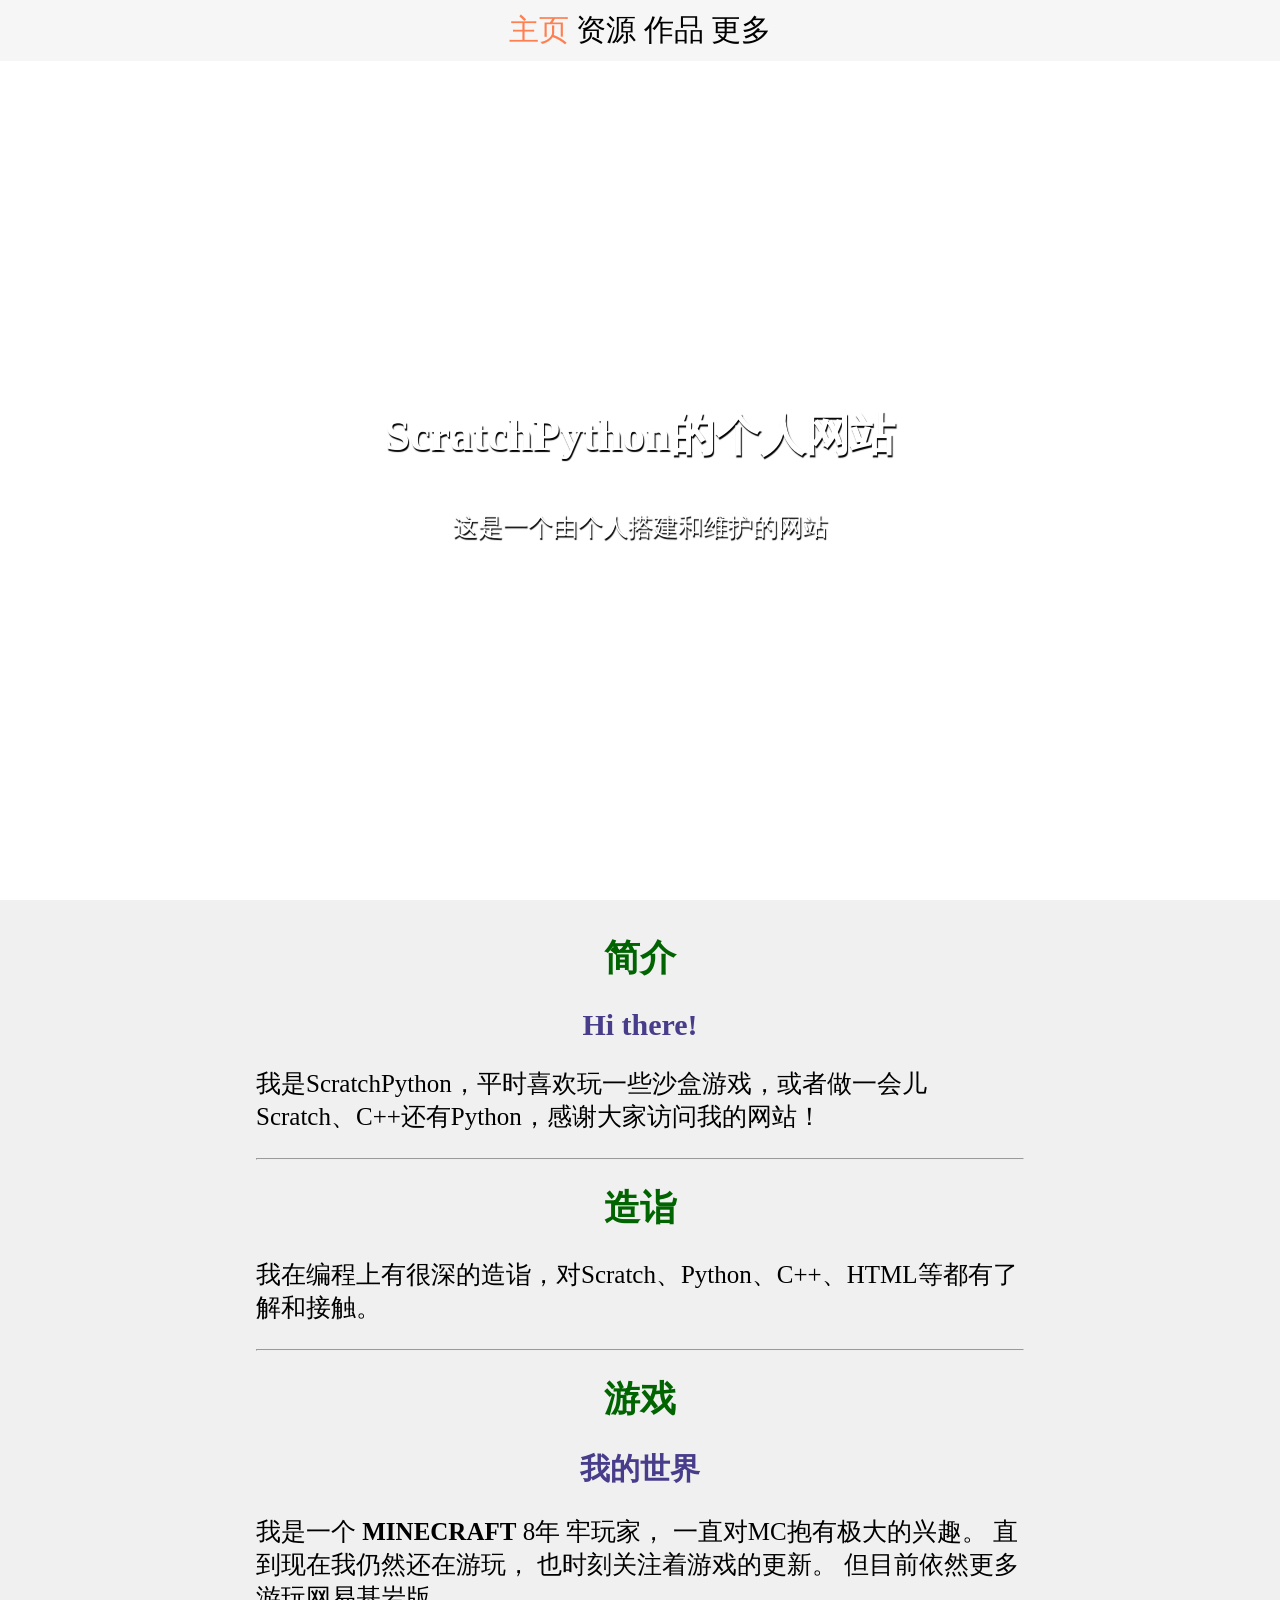
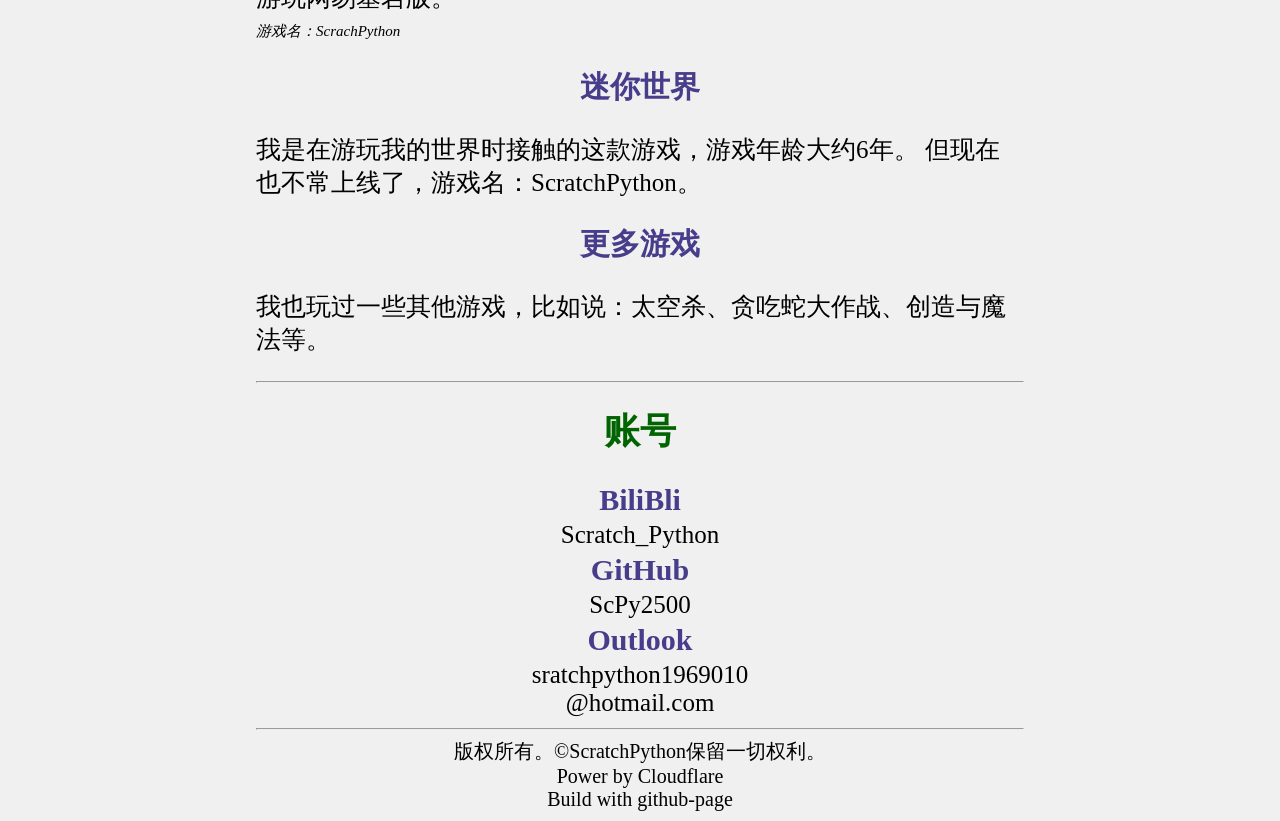
==== index.html @ 3dcf385e "Add connect in file.html.Fix some bug." ====
<!DOCTYPE html>
<html lang=zh-cn>

<head>
	<meta charset="utf-8">
	<meta name="keywords" content="scratchpython, scratch python,scratch-python, SP">
	<meta name="description" content="ScratchPython的个人主页：这个人不神秘，只是平时会玩会儿Minecraft，做做Scratch或者Python和Cpp。">
	<meta name="author" content="ScratchPython">
	<link type="image/png" rel="shortcut icon" href="favicon.png"/>
	<title>简介 - ScratchPython</title>
	<link rel="stylesheet" type="text/css" href="/css/style.css" />
	<style>
@media (orientation: portrait){
  body{
	background: url("./img/bgs.webp") center fixed;
	-webkit-background-size: cover;
	-o-background-size: cover;
	background-size: cover;
  }
}
@media (orientation: landscape){
  body{
	background: url("./img/bgl.webp") center fixed;
	-webkit-background-size: cover;
	-o-background-size: cover;
	background-size: cover;
  }
}
	</style>
</head>

<body>
	<div class="tab" style="top: 0; font-size: 30px; z-index:999;">
		<a href="./" style="color: coral">主页</a>
		<a href="file.html">资源</a>
		<a href="./prog.html">作品</a>
		<a href="./more.html">更多</a>
	</div>
	<div style="left: 10%; top: 40%; width: 80%; padding: 0; color: white" class="hid">
		<p class="imtitle">ScratchPython的个人网站</p>
		<p>这是一个由个人搭建和维护的网站</p>
	</div>
	<div style="top: 100%">
		<h1>简介</h1>
		<p></p>
		<h2>Hi there!<br/></h2>
		<p>我是ScratchPython，平时喜欢玩一些沙盒游戏，或者做一会儿Scratch、C++还有Python，感谢大家访问我的网站！<br/>
		</p>
		<hr/>
		<h1>造诣</h1>
		<p>我在编程上有很深的造诣，对Scratch、Python、C++、HTML等都有了解和接触。</p>
		<hr/>
		<h1>游戏</h1>
		<h2>我的世界</h2>
		<p>
			我是一个 <b>MINECRAFT</b> 8年 牢玩家，
			一直对MC抱有极大的兴趣。
			直到现在我仍然还在游玩，
			也时刻关注着游戏的更新。
			但目前依然更多游玩网易基岩版。<br/>
			<i style="font-size: 15px">游戏名：ScrachPython</i>
		</p>
		<h2>迷你世界</h2>
		<p>
			我是在游玩我的世界时接触的这款游戏，游戏年龄大约6年。
			但现在也不常上线了，游戏名：ScratchPython。
		</p>
		<h2>更多游戏</h2>
		<p>我也玩过一些其他游戏，比如说：太空杀、贪吃蛇大作战、创造与魔法等。</p>
		<hr/>
		<h1>账号</h1>
		<table align="center">
				<tr><th>BiliBli</th></tr>
			<tr>
				<td><a href="//space.bilibili.com/3546961147857203" target="_blank">Scratch_Python</a></td>
			</tr>
			<tr>
				<th>GitHub</th>
			</tr>
			<tr>
				<td><a href="//github.com/scpy2500" target="_blank">ScPy2500</a></td>
			</tr>
				<tr>
					<th>Outlook</th>
			</tr>
			<tr>
				<td><a href="mailto:scratchpython19690101@hotmail.com">sratchpython1969010<br/>@hotmail.com</a></td>
			</tr>
		</table>
		<hr/>
		<footer>
			版权所有。©ScratchPython保留一切权利。<br/>
			Power by Cloudflare<br/>
			Build with github-page
		</footer>
	</div>
</body>
</html>
---- css/style.css ----
div{
  width: 60%;
  position: absolute;
  backdrop-filter: blur(10px);
  background: rgba(225,225,225,50%);
  left: 0;
  padding: 10px 20%;
}
.tab{
  width: 100%;
  text-align: center;
  background: rgba(225,225,225,30%);
  position: fixed;
  padding: 10px 0 10px 0;
}
.imtitle{font-size: 45px;font-weight: bold;}
.hid{
  text-align: center;
  width: 90%;
  padding: 10px;
  backdrop-filter: blur(0);
  background: rgba(0,0,0,0);
  text-shadow: 1px 2px 1px #000000;
}
h1{
  font-size: 36px;
  color: darkgreen;
  text-align: center;
}
h2,th{
  font-size: 30px;
  color: darkslateblue;
  text-align: center;
}
p,td{font-size: 25px;}
td{
  text-align: center;
}
footer{
  font-size: 20px;
  text-align: center;
}
a{
  text-decoration: none;
  color: black;
} 
a:hover{
  color: coral;
}
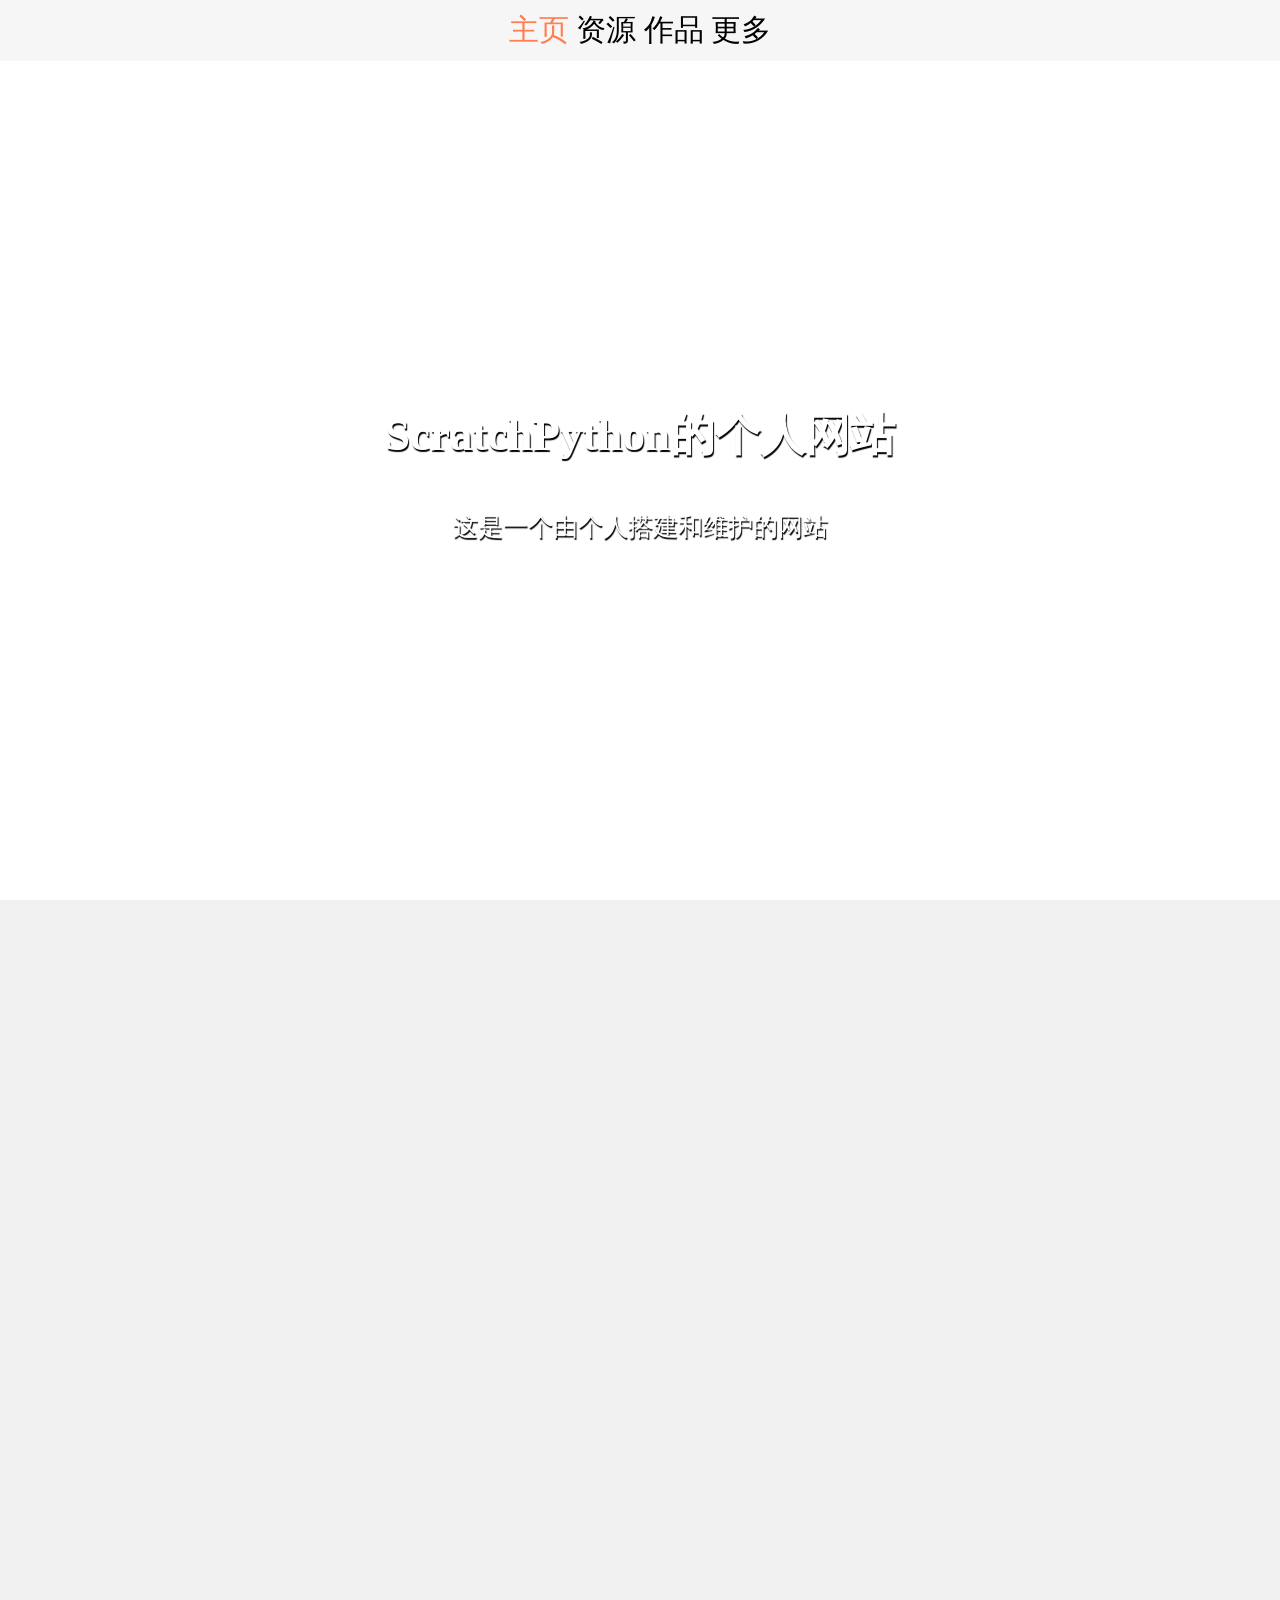
==== commit e2cf8447: "Update many pages. Upgrade file.html,index.html,Matter's Pages etc. Re-add prog.html." ====
--- a/index.html
+++ b/index.html
@@ -10,31 +10,31 @@
 	<title>简介 - ScratchPython</title>
 	<link rel="stylesheet" type="text/css" href="/css/style.css" />
 	<style>
-@media (orientation: portrait){
-  body{
-	background: url("./img/bgs.webp") center fixed;
-	-webkit-background-size: cover;
-	-o-background-size: cover;
-	background-size: cover;
-  }
-}
-@media (orientation: landscape){
-  body{
-	background: url("./img/bgl.webp") center fixed;
-	-webkit-background-size: cover;
-	-o-background-size: cover;
-	background-size: cover;
-  }
-}
+		@media (orientation: portrait){
+			body{
+				background: url("./img/bgs.webp") center fixed;
+				-webkit-background-size: cover;
+				-o-background-size: cover;
+				background-size: cover;
+			}
+		}
+		@media (orientation: landscape){
+			body{
+				background: url("./img/bgl.webp") center fixed;
+				-webkit-background-size: cover;
+				-o-background-size: cover;
+				background-size: cover;
+			}
+		}
 	</style>
 </head>
 
 <body>
 	<div class="tab" style="top: 0; font-size: 30px; z-index:999;">
-		<a href="./" style="color: coral">主页</a>
+		<a href="/" style="color: coral">主页</a>
 		<a href="file.html">资源</a>
-		<a href="./prog.html">作品</a>
-		<a href="./more.html">更多</a>
+		<a href="prog.html">作品</a>
+		<a href="more.html">更多</a>
 	</div>
 	<div style="left: 10%; top: 40%; width: 80%; padding: 0; color: white" class="hid">
 		<p class="imtitle">ScratchPython的个人网站</p>
@@ -69,7 +69,7 @@
 		<p>我也玩过一些其他游戏，比如说：太空杀、贪吃蛇大作战、创造与魔法等。</p>
 		<hr/>
 		<h1>账号</h1>
-		<table align="center">
+		<table style="margin: auto">
 				<tr><th>BiliBli</th></tr>
 			<tr>
 				<td><a href="//space.bilibili.com/3546961147857203" target="_blank">Scratch_Python</a></td>
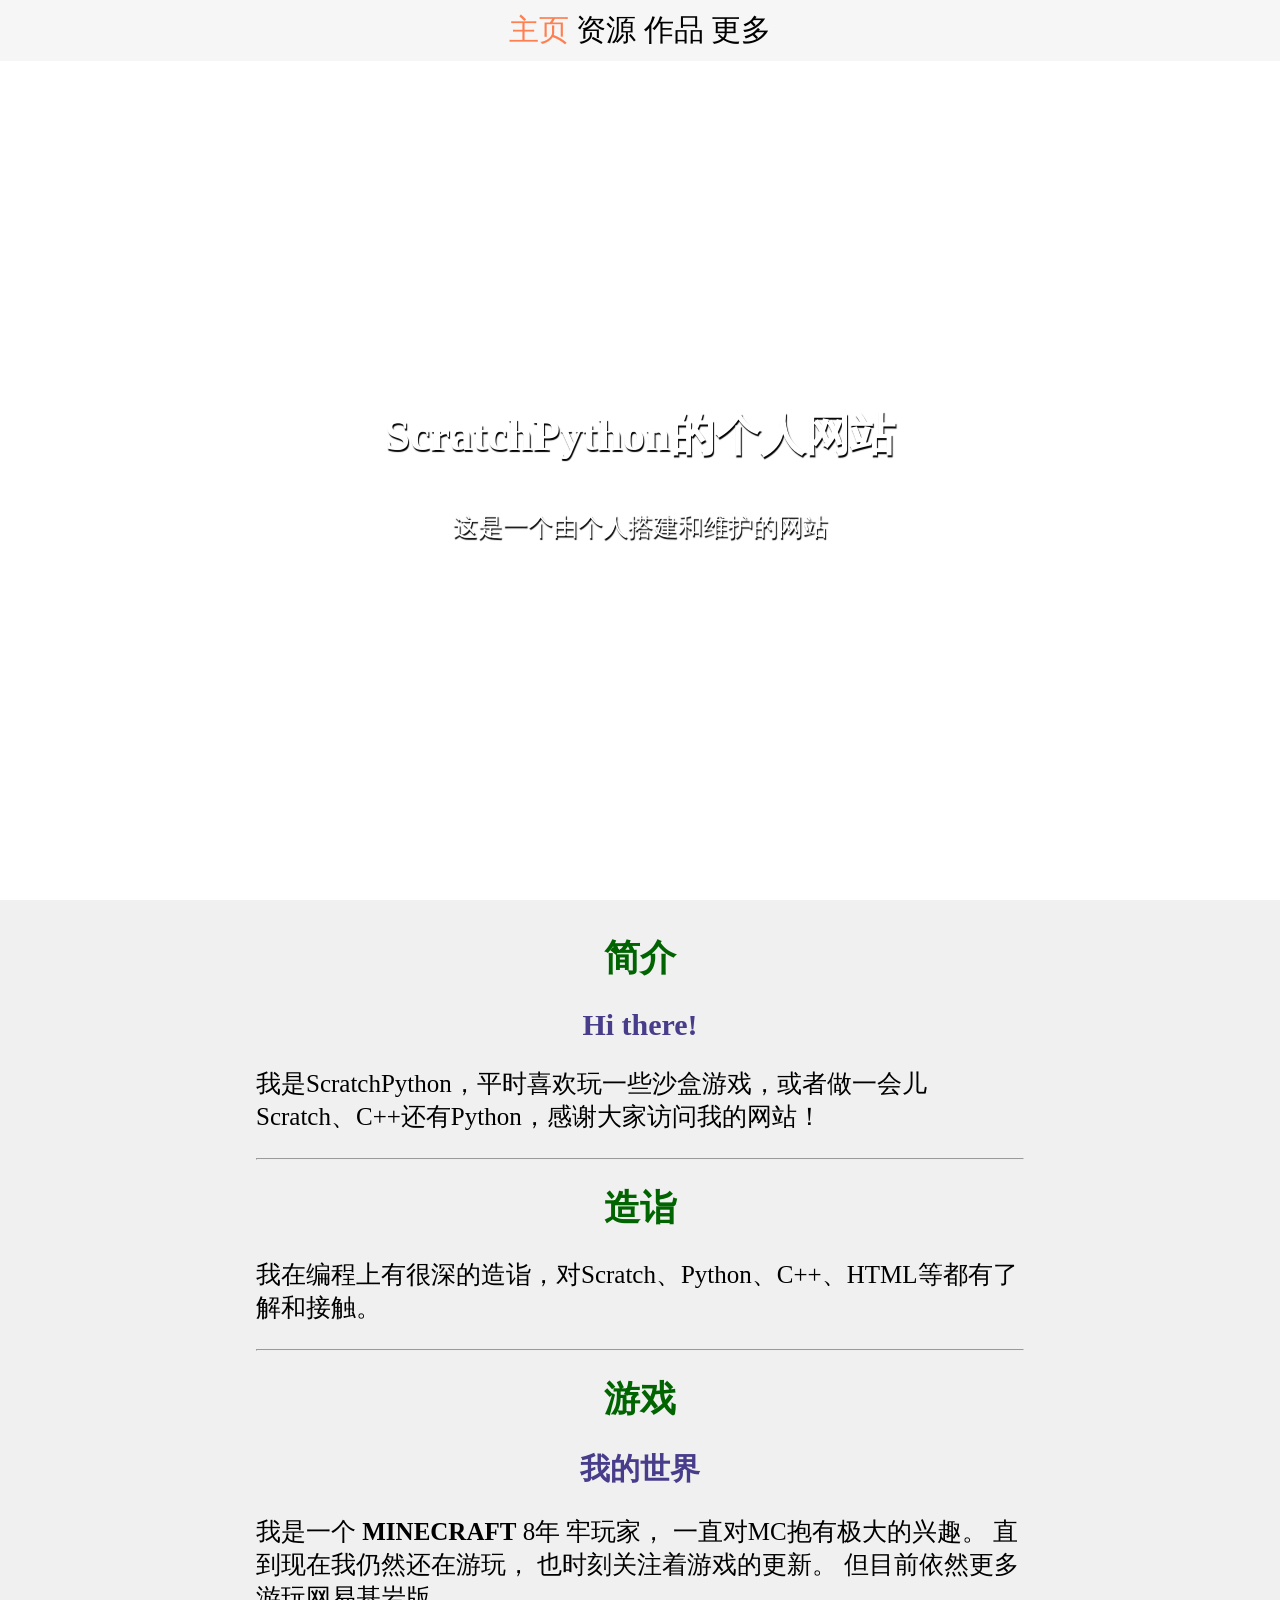
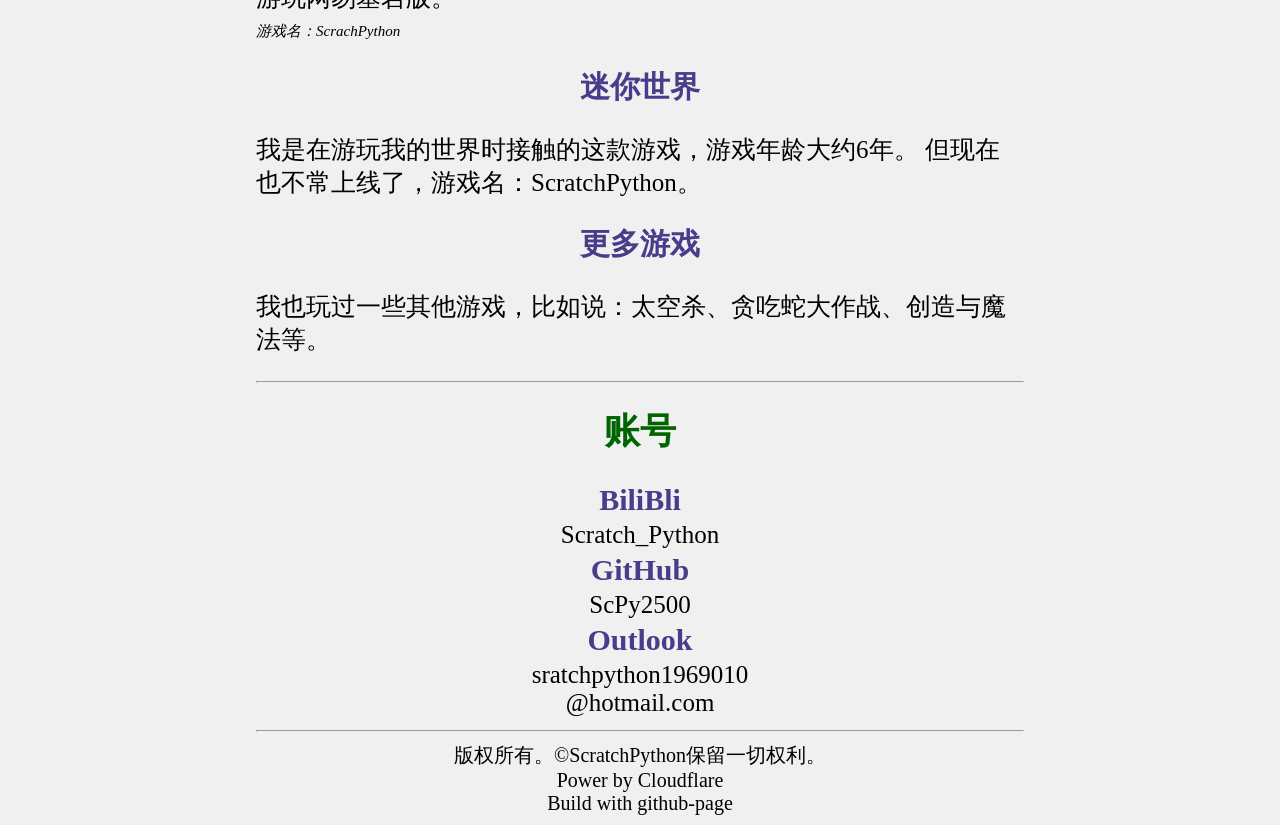
==== commit 5097343d: "Add about.html, update many page." ====
--- a/index.html
+++ b/index.html
@@ -34,7 +34,7 @@
 		<a href="/" style="color: coral">主页</a>
 		<a href="file.html">资源</a>
 		<a href="prog.html">作品</a>
-		<a href="more.html">更多</a>
+		<a href="about.html">更多</a>
 	</div>
 	<div style="left: 10%; top: 40%; width: 80%; padding: 0; color: white" class="hid">
 		<p class="imtitle">ScratchPython的个人网站</p>
@@ -69,7 +69,7 @@
 		<p>我也玩过一些其他游戏，比如说：太空杀、贪吃蛇大作战、创造与魔法等。</p>
 		<hr/>
 		<h1>账号</h1>
-		<table style="margin: auto">
+		<table>
 				<tr><th>BiliBli</th></tr>
 			<tr>
 				<td><a href="//space.bilibili.com/3546961147857203" target="_blank">Scratch_Python</a></td>
@@ -87,8 +87,8 @@
 				<td><a href="mailto:scratchpython19690101@hotmail.com">sratchpython1969010<br/>@hotmail.com</a></td>
 			</tr>
 		</table>
-		<hr/>
 		<footer>
+			<hr/>
 			版权所有。©ScratchPython保留一切权利。<br/>
 			Power by Cloudflare<br/>
 			Build with github-page
--- a/css/style.css
+++ b/css/style.css
@@ -12,6 +12,7 @@
   background: rgba(225,225,225,30%);
   position: fixed;
   padding: 10px 0 10px 0;
+  a{font-size: 30px;}
 }
 .imtitle{font-size: 45px;font-weight: bold;}
 .hid{
@@ -36,11 +37,15 @@
 td{
   text-align: center;
 }
+table,img{
+  margin: auto;
+}
 footer{
   font-size: 20px;
   text-align: center;
 }
 a{
+  font-size: 25px;
   text-decoration: none;
   color: black;
 } 
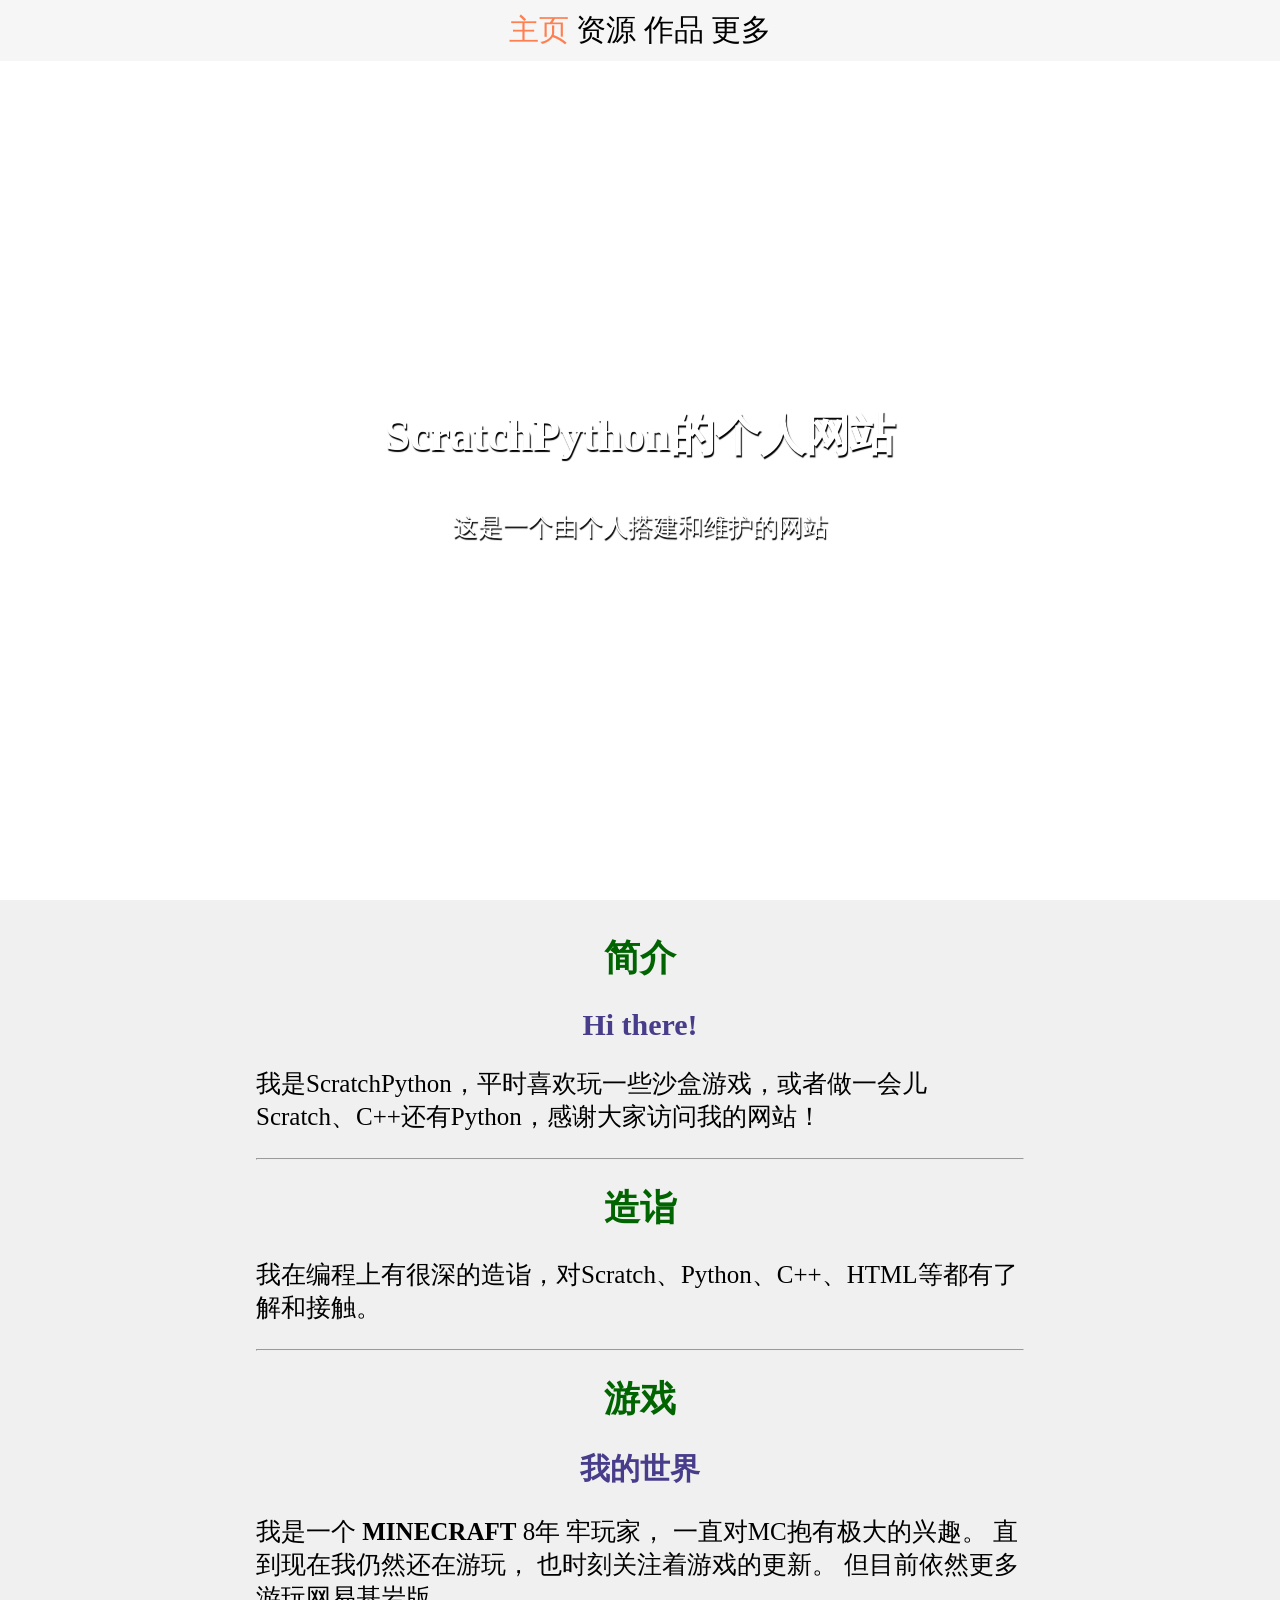
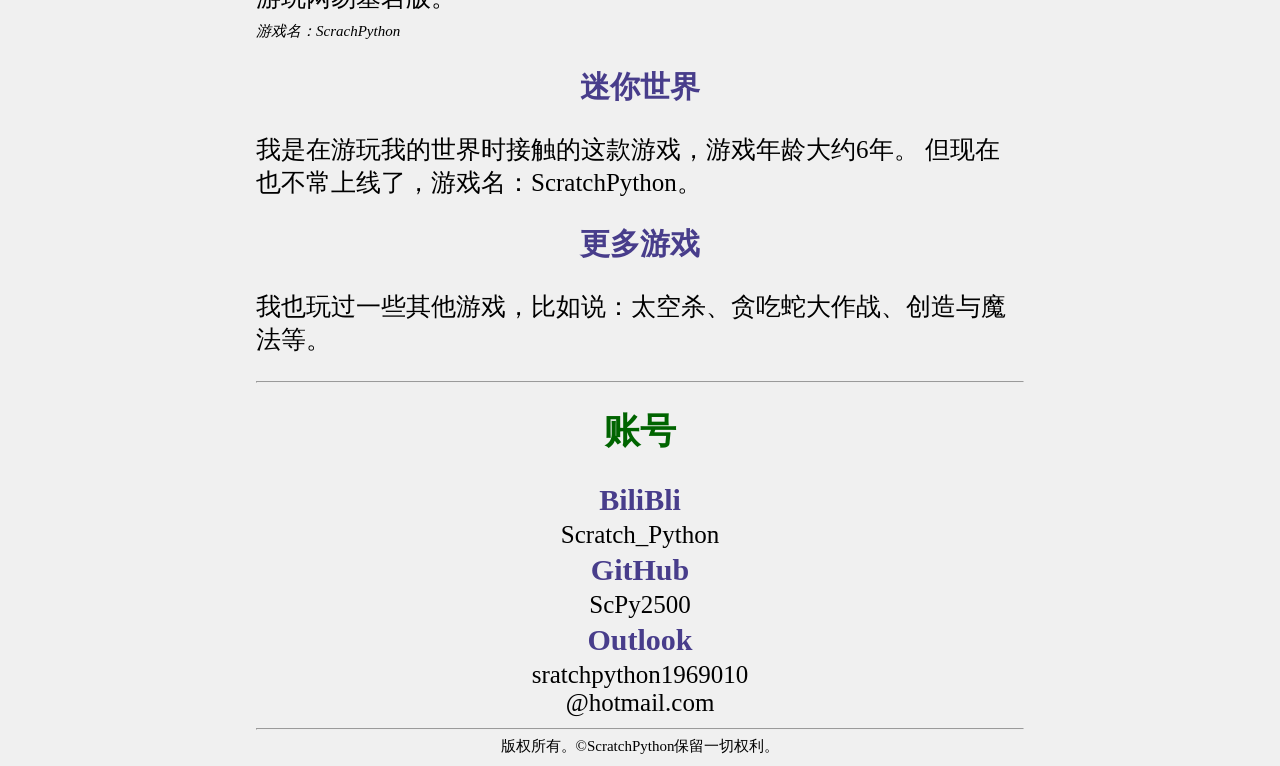
==== commit 4e1d8237: "Update many pages." ====
--- a/index.html
+++ b/index.html
@@ -88,10 +88,8 @@
 			</tr>
 		</table>
 		<footer>
-			<hr/>
-			版权所有。©ScratchPython保留一切权利。<br/>
-			Power by Cloudflare<br/>
-			Build with github-page
+            <hr/>
+			版权所有。©ScratchPython保留一切权利。
 		</footer>
 	</div>
 </body>
--- a/css/style.css
+++ b/css/style.css
@@ -37,11 +37,11 @@
 td{
   text-align: center;
 }
-table,img{
+table{
   margin: auto;
 }
 footer{
-  font-size: 20px;
+  font-size: 15px;
   text-align: center;
 }
 a{
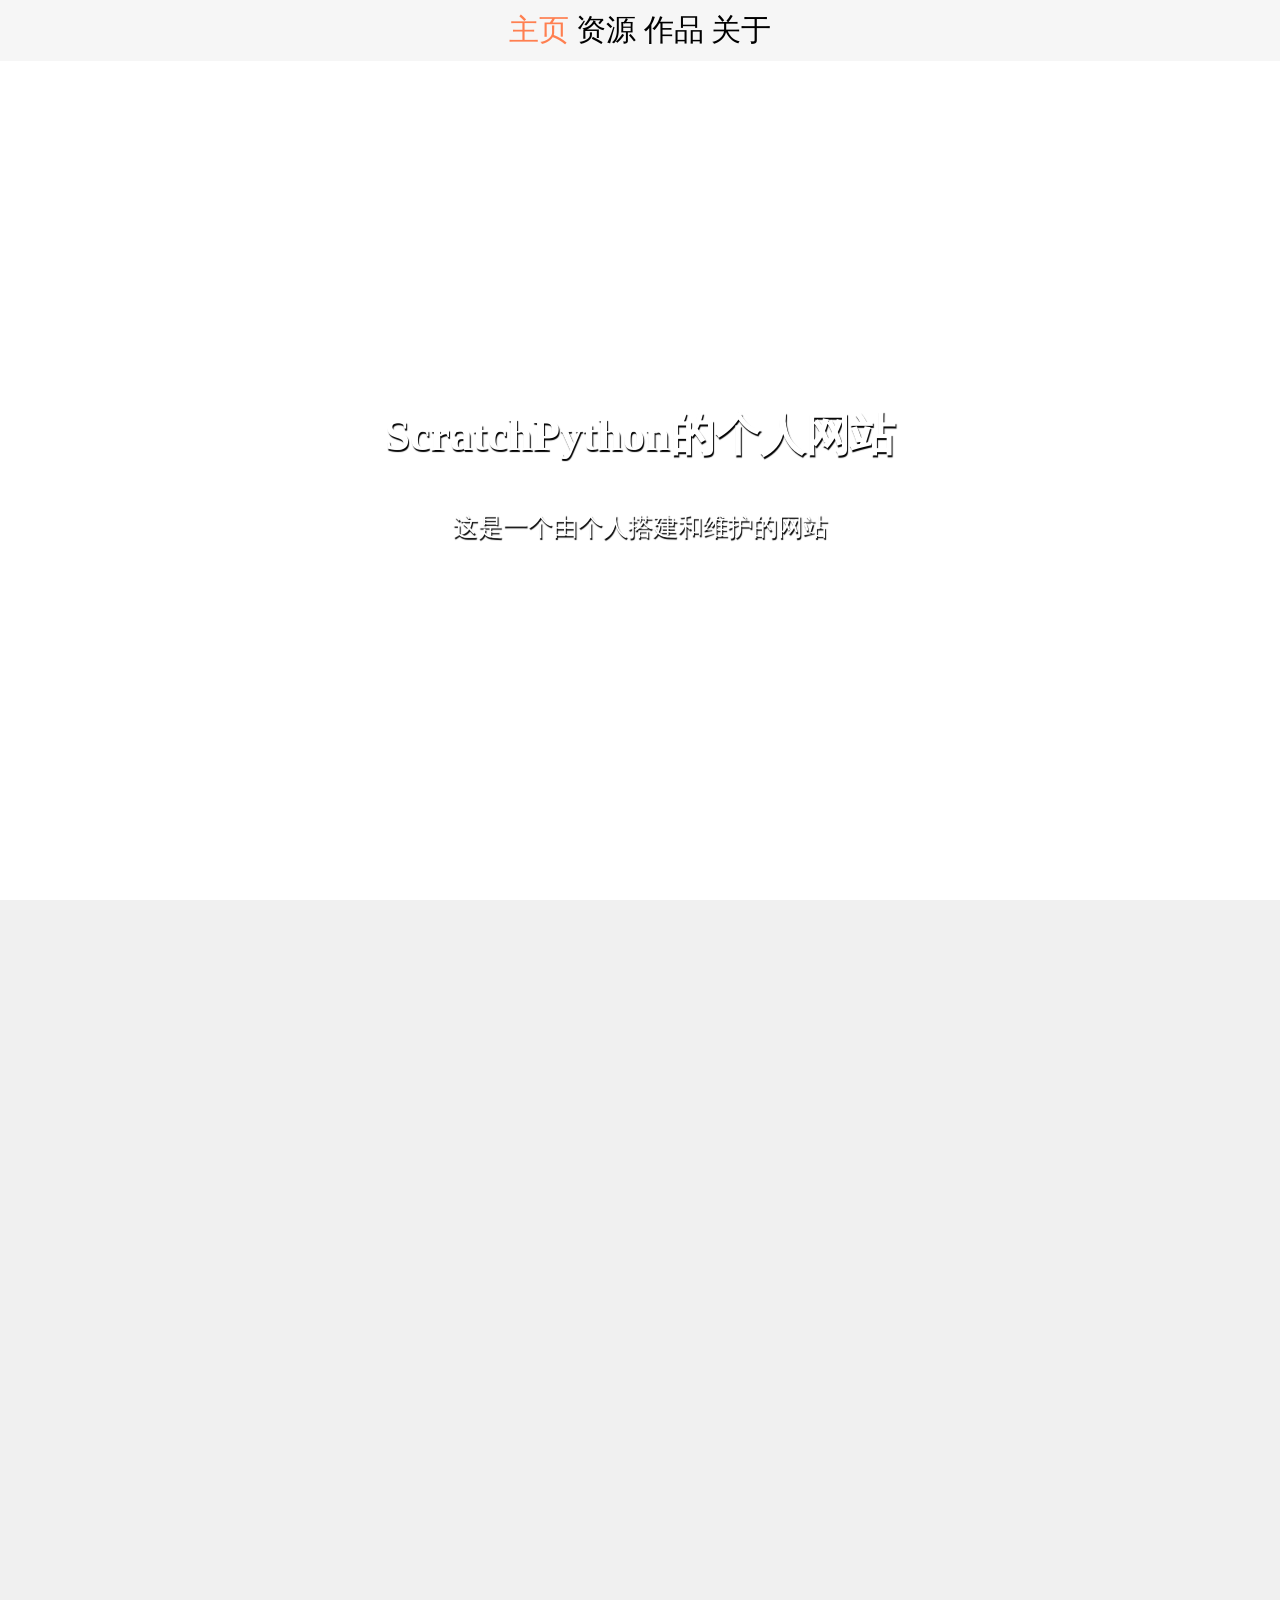
==== commit 9d782feb: "Fix many pages. Fix 更多 to 关于." ====
--- a/index.html
+++ b/index.html
@@ -7,7 +7,7 @@
 	<meta name="description" content="ScratchPython的个人主页：这个人不神秘，只是平时会玩会儿Minecraft，做做Scratch或者Python和Cpp。">
 	<meta name="author" content="ScratchPython">
 	<link type="image/png" rel="shortcut icon" href="favicon.png"/>
-	<title>简介 - ScratchPython</title>
+	<title>主页 - ScratchPython</title>
 	<link rel="stylesheet" type="text/css" href="/css/style.css" />
 	<style>
 		@media (orientation: portrait){
@@ -34,7 +34,7 @@
 		<a href="/" style="color: coral">主页</a>
 		<a href="file.html">资源</a>
 		<a href="prog.html">作品</a>
-		<a href="about.html">更多</a>
+		<a href="about.html">关于</a>
 	</div>
 	<div style="left: 10%; top: 40%; width: 80%; padding: 0; color: white" class="hid">
 		<p class="imtitle">ScratchPython的个人网站</p>
--- a/css/style.css
+++ b/css/style.css
@@ -34,12 +34,8 @@
   text-align: center;
 }
 p,td{font-size: 25px;}
-td{
-  text-align: center;
-}
-table{
-  margin: auto;
-}
+td{text-align: center;}
+table{width:100%;}
 footer{
   font-size: 15px;
   text-align: center;
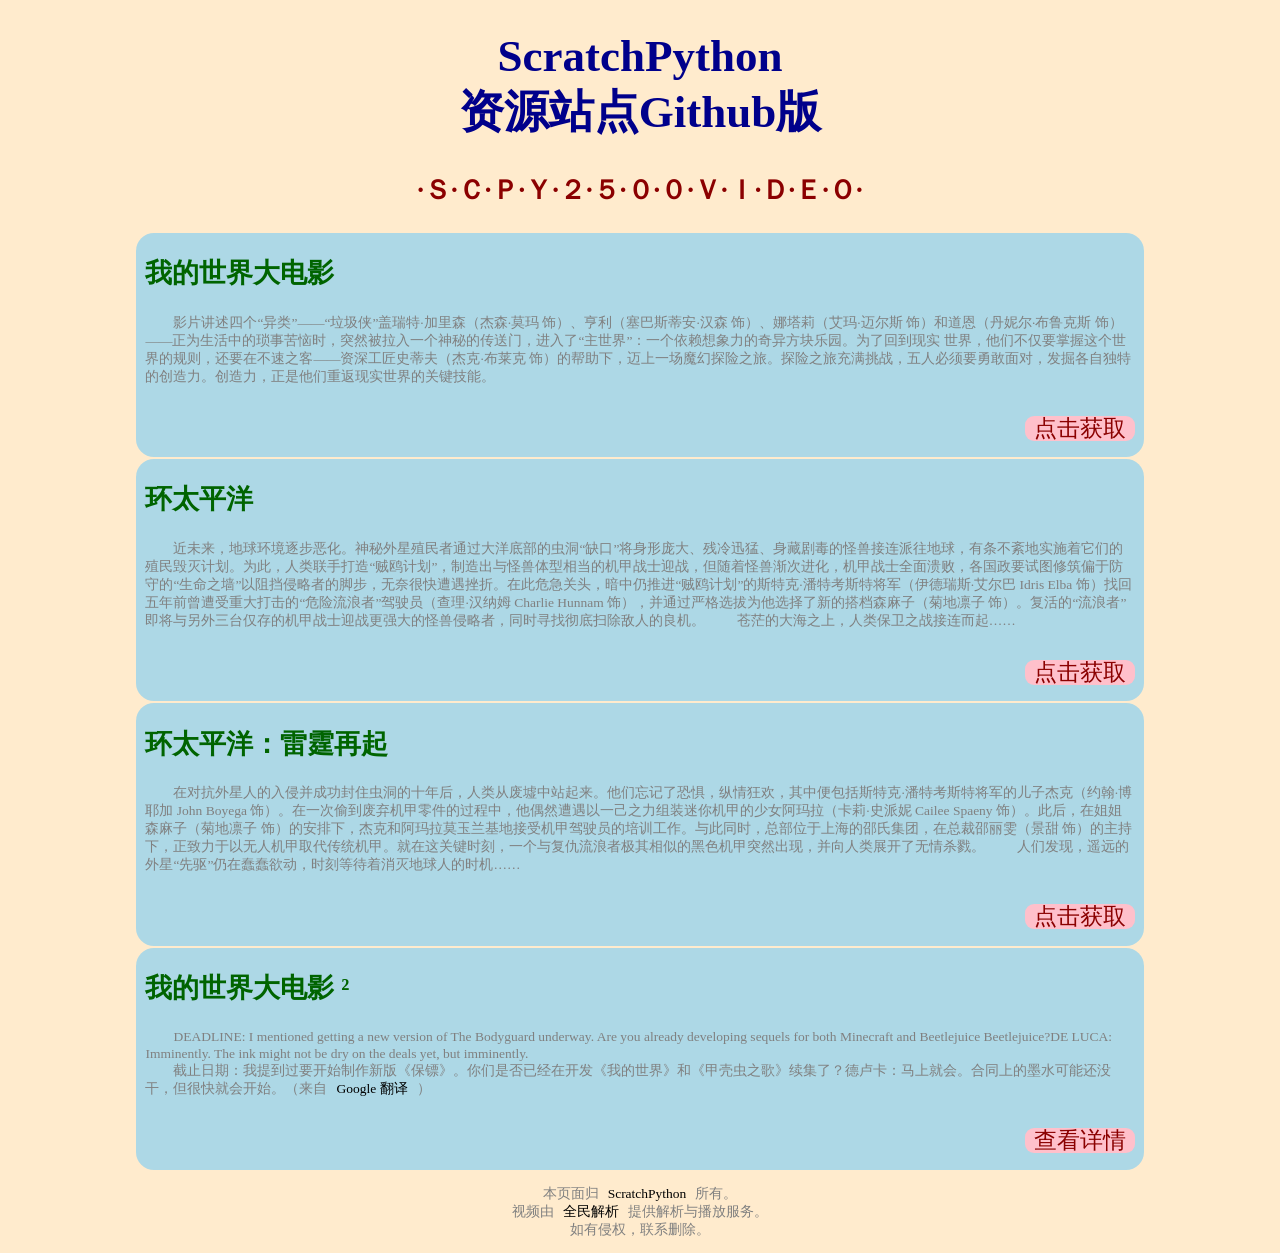
==== commit 220adff3: "add index.html scpy2500 video" ====
--- a/index.html
+++ b/index.html
@@ -1,96 +1,55 @@
 <!DOCTYPE html>
-<html lang=zh-cn>
-
-<head>
-	<meta charset="utf-8">
-	<meta name="keywords" content="scratchpython, scratch python,scratch-python, SP">
-	<meta name="description" content="ScratchPython的个人主页：这个人不神秘，只是平时会玩会儿Minecraft，做做Scratch或者Python和Cpp。">
-	<meta name="author" content="ScratchPython">
-	<link type="image/png" rel="shortcut icon" href="favicon.png"/>
-	<title>主页 - ScratchPython</title>
-	<link rel="stylesheet" type="text/css" href="/css/style.css" />
-	<style>
-		@media (orientation: portrait){
-			body{
-				background: url("./img/bgs.webp") center fixed;
-				-webkit-background-size: cover;
-				-o-background-size: cover;
-				background-size: cover;
-			}
-		}
-		@media (orientation: landscape){
-			body{
-				background: url("./img/bgl.webp") center fixed;
-				-webkit-background-size: cover;
-				-o-background-size: cover;
-				background-size: cover;
-			}
-		}
-	</style>
-</head>
-
-<body>
-	<div class="tab" style="top: 0; font-size: 30px; z-index:999;">
-		<a href="/" style="color: coral">主页</a>
-		<a href="file.html">资源</a>
-		<a href="prog.html">作品</a>
-		<a href="about.html">关于</a>
-	</div>
-	<div style="left: 10%; top: 40%; width: 80%; padding: 0; color: white" class="hid">
-		<p class="imtitle">ScratchPython的个人网站</p>
-		<p>这是一个由个人搭建和维护的网站</p>
-	</div>
-	<div style="top: 100%">
-		<h1>简介</h1>
-		<p></p>
-		<h2>Hi there!<br/></h2>
-		<p>我是ScratchPython，平时喜欢玩一些沙盒游戏，或者做一会儿Scratch、C++还有Python，感谢大家访问我的网站！<br/>
-		</p>
-		<hr/>
-		<h1>造诣</h1>
-		<p>我在编程上有很深的造诣，对Scratch、Python、C++、HTML等都有了解和接触。</p>
-		<hr/>
-		<h1>游戏</h1>
-		<h2>我的世界</h2>
-		<p>
-			我是一个 <b>MINECRAFT</b> 8年 牢玩家，
-			一直对MC抱有极大的兴趣。
-			直到现在我仍然还在游玩，
-			也时刻关注着游戏的更新。
-			但目前依然更多游玩网易基岩版。<br/>
-			<i style="font-size: 15px">游戏名：ScrachPython</i>
-		</p>
-		<h2>迷你世界</h2>
-		<p>
-			我是在游玩我的世界时接触的这款游戏，游戏年龄大约6年。
-			但现在也不常上线了，游戏名：ScratchPython。
-		</p>
-		<h2>更多游戏</h2>
-		<p>我也玩过一些其他游戏，比如说：太空杀、贪吃蛇大作战、创造与魔法等。</p>
-		<hr/>
-		<h1>账号</h1>
-		<table>
-				<tr><th>BiliBli</th></tr>
-			<tr>
-				<td><a href="//space.bilibili.com/3546961147857203" target="_blank">Scratch_Python</a></td>
-			</tr>
-			<tr>
-				<th>GitHub</th>
-			</tr>
-			<tr>
-				<td><a href="//github.com/scpy2500" target="_blank">ScPy2500</a></td>
-			</tr>
-				<tr>
-					<th>Outlook</th>
-			</tr>
-			<tr>
-				<td><a href="mailto:scratchpython19690101@hotmail.com">sratchpython1969010<br/>@hotmail.com</a></td>
-			</tr>
-		</table>
-		<footer>
-            <hr/>
-			版权所有。©ScratchPython保留一切权利。
-		</footer>
-	</div>
-</body>
+<html lang="zh">
+    <head>
+        <meta charset="UTF-8" />
+        <title>ScratchPython 资源站点</title>
+        <link rel="stylesheet" href="style.css"/>
+    </head>
+    <body>
+        <h1>
+            ScratchPython<br/>
+            资源站点Github版
+        </h1>
+        <h2 class="e-title">·Ｓ·Ｃ·Ｐ·Ｙ·２·５·０·０·Ｖ·Ｉ·Ｄ·Ｅ·Ｏ·</h2>
+        <table>
+            <tr>
+                <td>
+                    <h2>我的世界大电影</h2>
+                    <p>　　影片讲述四个“异类”——“垃圾侠”盖瑞特·加里森（杰森·莫玛 饰）、亨利（塞巴斯蒂安·汉森 饰）、娜塔莉（艾玛·迈尔斯 饰）和道恩（丹妮尔·布鲁克斯 饰）——正为生活中的琐事苦恼时，突然被拉入一个神秘的传送门，进入了“主世界”：一个依赖想象力的奇异方块乐园。为了回到现实 世界，他们不仅要掌握这个世界的规则，还要在不速之客——资深工匠史蒂夫（杰克·布莱克 饰）的帮助下，迈上一场魔幻探险之旅。探险之旅充满挑战，五人必须要勇敢面对，发掘各自独特的创造力。创造力，正是他们重返现实世界的关键技能。</p>
+                    <p class="a"> <a href="https://www.quanminjiexi.com/line.php?n=1&url=https://v.qq.com/x/cover/mzc00200bkli5zp/w4101pm4yaf.html">点击获取</a></p>
+                </td>
+            </tr>
+            <tr>
+                <td>
+                    <h2>环太平洋</h2>
+                    <p>　　近未来，地球环境逐步恶化。神秘外星殖民者通过大洋底部的虫洞“缺口”将身形庞大、残冷迅猛、身藏剧毒的怪兽接连派往地球，有条不紊地实施着它们的殖民毁灭计划。为此，人类联手打造“贼鸥计划”，制造出与怪兽体型相当的机甲战士迎战，但随着怪兽渐次进化，机甲战士全面溃败，各国政要试图修筑偏于防守的“生命之墙”以阻挡侵略者的脚步，无奈很快遭遇挫折。在此危急关头，暗中仍推进“贼鸥计划”的斯特克·潘特考斯特将军（伊德瑞斯·艾尔巴 Idris Elba 饰）找回五年前曾遭受重大打击的“危险流浪者”驾驶员（查理·汉纳姆 Charlie Hunnam 饰），并通过严格选拔为他选择了新的搭档森麻子（菊地凛子 饰）。复活的“流浪者”即将与另外三台仅存的机甲战士迎战更强大的怪兽侵略者，同时寻找彻底扫除敌人的良机。
+　　苍茫的大海之上，人类保卫之战接连而起……</p>
+                    <p class="a"> <a href="https://www.quanminjiexi.com/line.php?n=1&url=https://v.qq.com/x/cover/3xkxy6w6cdj5bh1/m0024wxr19j.html">点击获取</a></p>
+                </td>
+            </tr>
+            <tr>
+                <td>
+                    <h2>环太平洋：雷霆再起</h2>
+                    <p>　　在对抗外星人的入侵并成功封住虫洞的十年后，人类从废墟中站起来。他们忘记了恐惧，纵情狂欢，其中便包括斯特克·潘特考斯特将军的儿子杰克（约翰·博耶加 John Boyega 饰）。在一次偷到废弃机甲零件的过程中，他偶然遭遇以一己之力组装迷你机甲的少女阿玛拉（卡莉·史派妮 Cailee Spaeny 饰）。此后，在姐姐森麻子（菊地凛子 饰）的安排下，杰克和阿玛拉莫玉兰基地接受机甲驾驶员的培训工作。与此同时，总部位于上海的邵氏集团，在总裁邵丽雯（景甜 饰）的主持下，正致力于以无人机甲取代传统机甲。就在这关键时刻，一个与复仇流浪者极其相似的黑色机甲突然出现，并向人类展开了无情杀戮。
+　　人们发现，遥远的外星“先驱”仍在蠢蠢欲动，时刻等待着消灭地球人的时机……</p>
+                    <p class="a"> <a href="https://www.quanminjiexi.com/line.php?n=1&url=https://v.qq.com/x/cover/f7pqur8uhmzltps/o0026dn1s6q.html">点击获取</a></p>
+                </td>
+            </tr>
+            <tr>
+                <td>
+                    <h2>我的世界大电影 ²</h2>
+                    <p>　　DEADLINE: I mentioned getting a new version of The Bodyguard underway. Are you already developing sequels for both Minecraft and Beetlejuice Beetlejuice?DE LUCA: Imminently. The ink might not be dry on the deals yet, but imminently.<br>
+                        　　截止日期：我提到过要开始制作新版《保镖》。你们是否已经在开发《我的世界》和《甲壳虫之歌》续集了？德卢卡：马上就会。合同上的墨水可能还没干，但很快就会开始。（来自<a href="//translate.google.com/" class="foot">Google 翻译</a>）</p>
+                    <p class="a"> <a href="https://zh.minecraft.wiki/w/A_Minecraft_Movie_Squared">查看详情</a></p>
+                </td>
+            </tr>
+        </table>
+        <footer>
+            <p style="text-align: center">
+                本页面归<a href="//scpy.de5.net" class="foot">ScratchPython</a>所有。<br>
+                视频由<a href="//www.quanminjiexi.com" class="foot">全民解析</a>提供解析与播放服务。<br>
+                如有侵权，联系删除。
+            </p>
+        </footer>
+    </body>
 </html>
--- a/style.css
+++ b/style.css
@@ -0,0 +1,49 @@
+body{
+    background: blanchedalmond;
+}
+h1{
+    color: darkblue;
+    font-weight: bold;
+    font-size: 5vh;
+    text-align: center;
+}
+h2{
+    color: darkgreen;
+    font-size: 3vh;
+    font-weight: bold;
+}
+p{
+    font-size: 1.5vh;
+    color: gray;
+}
+.a{float: right}
+.foot{
+    font-size: 1.5vh;
+    border-radius: 0.5vh;
+    background: none;
+    color: black;
+}
+a{
+    text-decoration: none;
+    background: pink;
+    color: darkred;
+    border-radius: 1vh;
+    font-size: 2.5vh;
+    padding: 0 1vh;
+}
+a:hover{
+    background-color: lightpink;
+}
+table{
+    margin: auto;
+    width: 80%;
+}
+td{
+    padding: 0 1vh;
+    background: lightblue;
+    border-radius: 2vh;
+}
+.e-title{
+    color: darkred;
+    text-align: center;
+}
